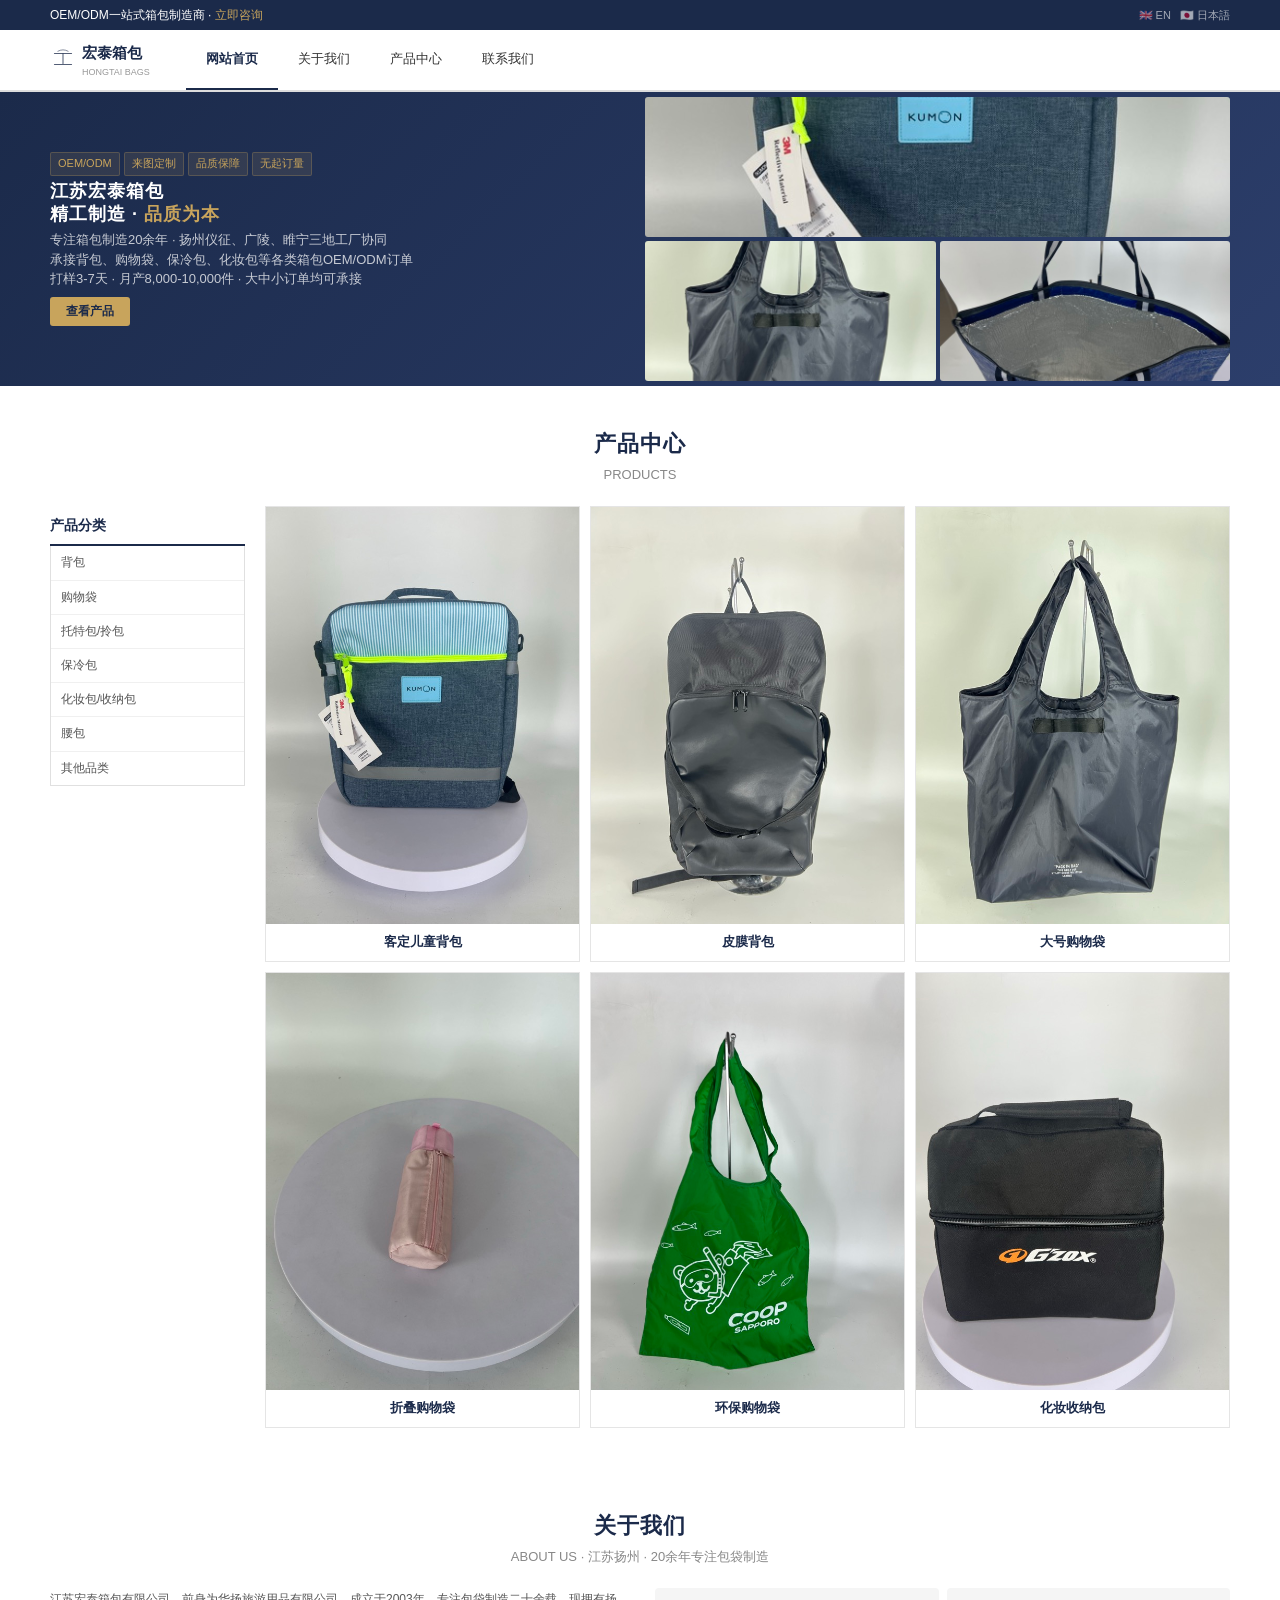
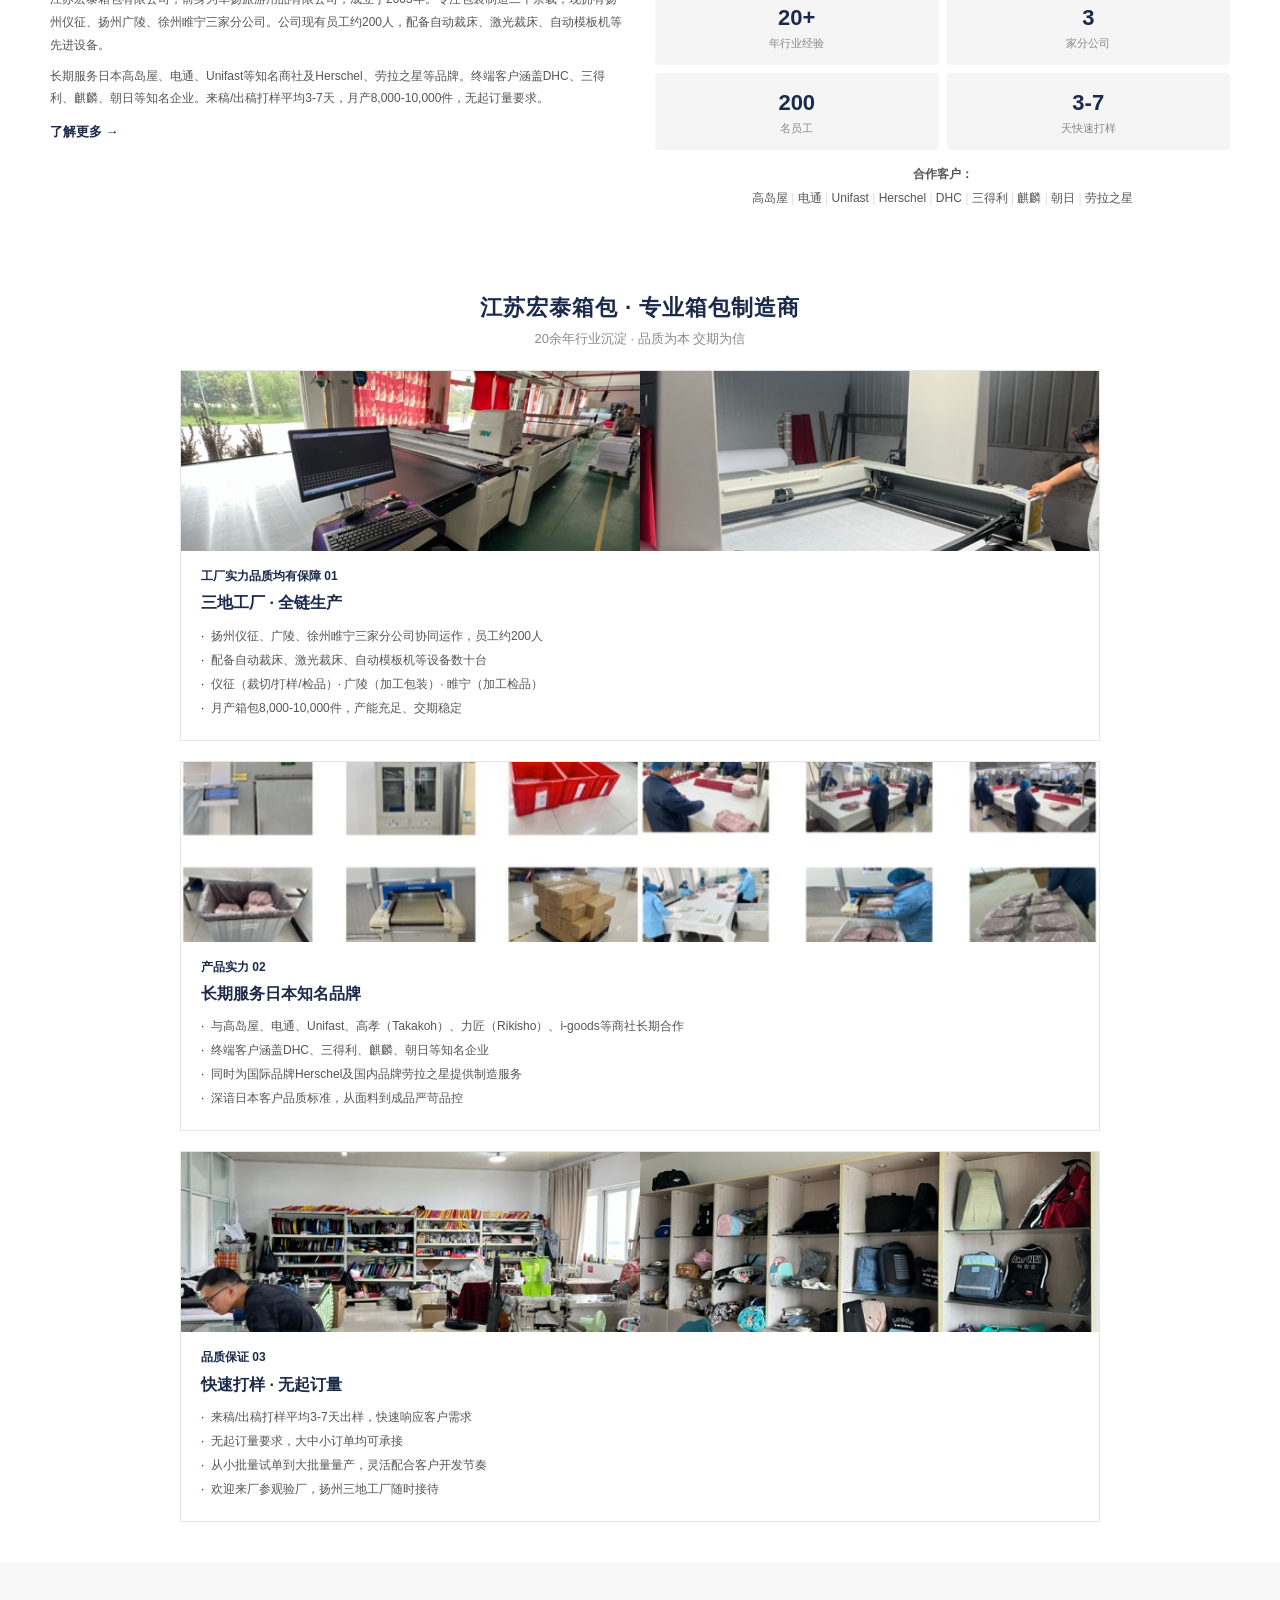
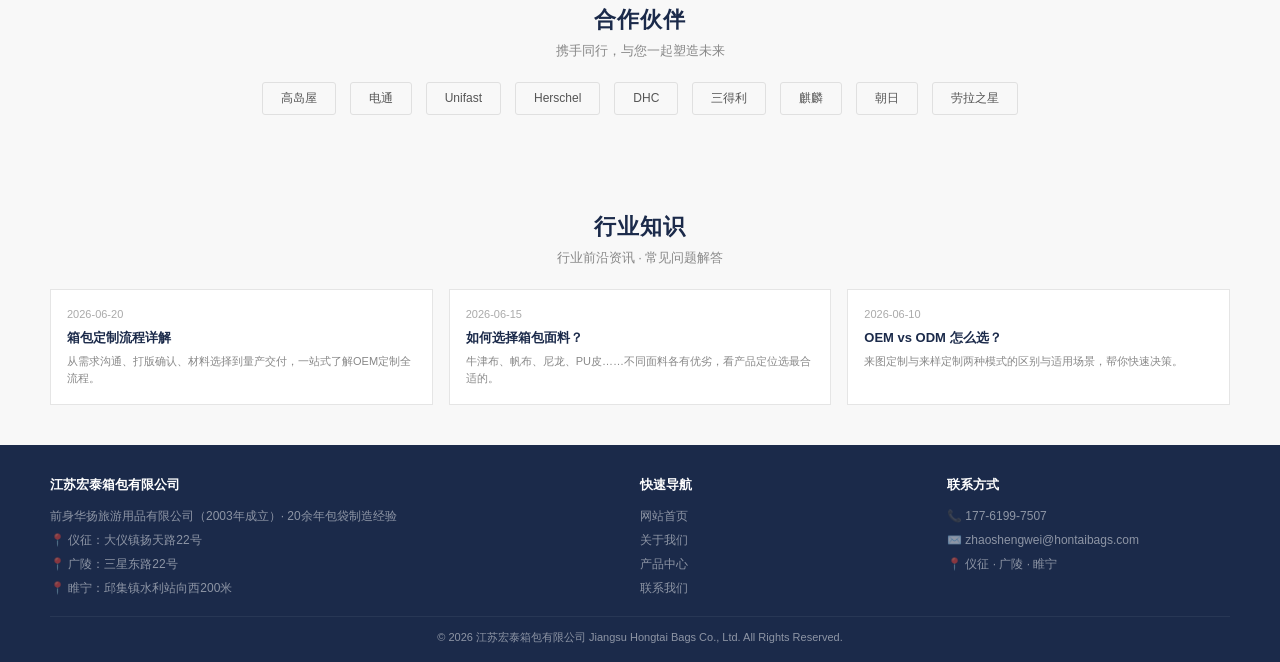
==== index.html @ 3f459416 "Initial commit - 宏泰箱包企业官网" ====
<!DOCTYPE html>
<html lang="zh-CN">
<head>
<meta charset="UTF-8">
<meta name="viewport" content="width=device-width, initial-scale=1.0">
<title>江苏宏泰箱包有限公司 - 专业箱包OEM/ODM制造商</title>
<meta name="description" content="江苏宏泰箱包有限公司 — 20余年包袋制造经验，专业箱包OEM/ODM服务。品质为本，交期为信。具备完善的生产资质。">
<link rel="icon" href="data:image/svg+xml,<svg xmlns='http://www.w3.org/2000/svg' viewBox='0 0 200 200'><rect x='30' y='48' width='140' height='5' rx='2.5' fill='%231B2A4A'/><rect x='97' y='48' width='6' height='83' rx='3' fill='%231B2A4A'/><rect x='30' y='131' width='140' height='5' rx='2.5' fill='%231B2A4A'/><path d='M58 34 Q100 10 142 34' fill='none' stroke='%231B2A4A' stroke-width='4' stroke-linecap='round'/></svg>">
<style>
*{margin:0;padding:0;box-sizing:border-box}
body{font-family:'PingFang SC','Microsoft YaHei',Arial,sans-serif;color:#333;background:#fff;font-size:13px;line-height:1.6}
a{text-decoration:none;color:inherit}
img{max-width:100%;display:block}
.container{width:1180px;margin:0 auto}

.header{background:#1B2A4A;height:30px;line-height:30px;color:#fff;font-size:12px}
.header .container{display:flex;justify-content:space-between;align-items:center}
.header a{color:#C8A45C}

.nav{background:#fff;border-bottom:2px solid #ddd;position:sticky;top:0;z-index:100}
.nav .container{display:flex;align-items:center;height:60px}
.nav-logo{display:flex;align-items:center;gap:6px;font-size:15px;font-weight:700;color:#1B2A4A;margin-right:36px}
.nav-logo small{display:block;font-size:9px;font-weight:400;color:#999}
.nav-links{display:flex;list-style:none;gap:0}
.nav-links>li{position:relative}
.nav-links>li>a{display:block;padding:0 20px;font-size:13px;color:#333;line-height:58px;border-bottom:2px solid transparent}
.nav-links>li>a:hover,.nav-links>li>a.on{color:#1B2A4A;border-bottom-color:#1B2A4A;font-weight:600}
.nav-links .dropdown{position:absolute;top:100%;left:0;background:#fff;border:1px solid #e0e0e0;border-top:2px solid #1B2A4A;min-width:140px;display:none;z-index:200;box-shadow:0 3px 8px rgba(0,0,0,0.06)}
.nav-links .dropdown a{display:block;padding:8px 16px;font-size:12px;color:#555;border-bottom:1px solid #f0f0f0;line-height:1.6}
.nav-links .dropdown a:last-child{border-bottom:none}
.nav-links .dropdown a:hover{background:#f8f8f8;color:#1B2A4A}
.nav-links>li:hover .dropdown{display:block}
.nav-toggle{display:none;background:none;border:none;font-size:20px;cursor:pointer;margin-left:auto;padding:4px 8px}

.banner{background:linear-gradient(135deg,#1B2A4A,#2C3E6B);padding:5px 0}
.banner-inner{display:grid;grid-template-columns:1fr 1fr;gap:10px;align-items:center}
.banner h1{font-size:18px;color:#fff;line-height:1.3;letter-spacing:1px}
.banner h1 em{color:#C8A45C;font-style:normal}
.banner p{font-size:13px;color:rgba(255,255,255,0.75);margin:4px 0 8px;line-height:1.5}
.banner .tags{display:flex;gap:4px;flex-wrap:wrap;margin-bottom:4px}
.banner .tags span{font-size:11px;padding:2px 7px;border-radius:2px;background:rgba(200,164,92,0.12);border:1px solid rgba(200,164,92,0.25);color:#C8A45C}
.banner-btn{display:inline-block;padding:5px 16px;background:#C8A45C;color:#1B2A4A;border-radius:3px;font-size:12px;font-weight:600}
.banner-btn:hover{background:#DFC27A}
.banner-grid{display:grid;grid-template-columns:1fr 1fr;gap:4px}
.banner-grid .bg-item{border-radius:3px;overflow:hidden;background:#f0efe9}
.banner-grid .bg-item img{width:100%;height:auto;max-height:140px;object-fit:cover;display:block}
.banner-grid .bg-item:first-child{grid-column:1/3}

.sec{padding:40px 0}
.sec-gray{background:#f8f8f8}
.stitle{text-align:center;font-size:22px;font-weight:700;color:#1B2A4A;margin-bottom:4px;letter-spacing:1px}
.ssub{text-align:center;font-size:13px;color:#888;margin-bottom:20px}

.prod-wrap{display:flex;gap:20px}
.prod-side{width:195px;flex-shrink:0}
.prod-side h4{font-size:14px;color:#1B2A4A;padding:8px 0;border-bottom:2px solid #1B2A4A;margin-bottom:0}
.prod-side ul{list-style:none;border:1px solid #e0e0e0;border-top:0}
.prod-side li{padding:7px 10px;font-size:12px;color:#555;border-bottom:1px solid #f0f0f0;cursor:pointer}
.prod-side li a{display:block;color:#555}
.prod-side li:last-child{border-bottom:0}
.prod-side li:hover,.prod-side li a:hover{color:#1B2A4A;font-weight:600}
.prod-main{flex:1}
.prod-grid{display:grid;grid-template-columns:repeat(3,1fr);gap:10px}
.prod-card{border:1px solid #e5e5e5;overflow:hidden;background:#fff}
.prod-card:hover{border-color:#1B2A4A}
.prod-card .pi{height:auto;background:#f5f5f5;display:flex;align-items:center;justify-content:center;overflow:hidden}
.prod-card .pi img{width:100%;height:auto;object-fit:cover}
.prod-card .pn{text-align:center;padding:8px 6px}
.prod-card .pn h3{font-size:13px;color:#1B2A4A}
.prod-card .pn p{font-size:11px;color:#888;margin-top:2px}

.adv-box{max-width:920px;margin:0 auto}
.adv-block{margin-bottom:20px;background:#fff;border:1px solid #e5e5e5;overflow:hidden}
.adv-block:last-child{margin-bottom:0}
.adv-block .ah{height:auto;background:#f0efe9;display:flex;align-items:center;justify-content:center;overflow:hidden;font-size:40px;color:#aaa}
.adv-block .ah img{width:100%;height:auto;max-height:180px;object-fit:cover}
.adv-block .ab{padding:16px 20px 20px}
.adv-block .ab .an{font-size:12px;color:#1B2A4A;font-weight:700}
.adv-block .ab h3{font-size:16px;color:#1B2A4A;margin:4px 0 8px}
.adv-block .ab p{font-size:12px;color:#555;line-height:2;padding-left:10px;position:relative}
.adv-block .ab p::before{content:"·";position:absolute;left:0;color:#1B2A4A}

.know-grid{display:grid;grid-template-columns:repeat(3,1fr);gap:16px}
.know-card{border:1px solid #e5e5e5;padding:16px;background:#fff}
.know-card .kd{font-size:11px;color:#aaa}
.know-card h4{font-size:13px;color:#1B2A4A;margin:4px 0}
.know-card p{font-size:11px;color:#888}

.about-wrap{display:grid;grid-template-columns:1fr 1fr;gap:30px}
.about-wrap p{font-size:12px;color:#555;margin-bottom:8px;line-height:1.9}
.about-stats{display:grid;grid-template-columns:1fr 1fr;gap:8px;margin-bottom:12px}
.about-stats .item{background:#f5f5f5;padding:12px;text-align:center;border-radius:4px}
.about-stats .item .num{font-size:22px;font-weight:700;color:#1B2A4A}
.about-stats .item .lb{font-size:11px;color:#888}
.about-cites{text-align:center;font-size:12px;color:#555;line-height:2}
.about-cites .cl{display:inline}
.about-cites .cl+.cl::before{content:" | ";color:#ddd}

.partner-logos{display:flex;justify-content:center;gap:14px;flex-wrap:wrap;margin:14px 0}
.partner-logos span{display:inline-block;padding:6px 18px;border:1px solid #e0e0e0;font-size:12px;color:#555;border-radius:3px}

footer{background:#1B2A4A;color:rgba(255,255,255,0.5);padding:30px 0 16px;font-size:12px}
.footer-grid{display:grid;grid-template-columns:2fr 1fr 1fr;gap:24px;margin-bottom:16px}
.footer-grid h4{color:#fff;font-size:13px;margin-bottom:8px}
.footer-grid p,.footer-grid a{color:rgba(255,255,255,0.5);line-height:2;font-size:12px}
.footer-grid a:hover{color:#C8A45C}
.footer-bot{text-align:center;border-top:1px solid rgba(255,255,255,0.06);padding-top:12px;font-size:11px}

@media(max-width:1180px){.container{width:100%;padding:0 15px}}
@media(max-width:860px){
  .prod-wrap{flex-direction:column}
  .prod-side{width:100%}
  .prod-grid,.know-grid{grid-template-columns:1fr 1fr}
  .about-wrap{grid-template-columns:1fr}
  .footer-grid{grid-template-columns:1fr}
}
@media(max-width:640px){
  .prod-grid,.know-grid{grid-template-columns:1fr}
  .adv-block .ah{height:auto;max-height:120px}
  .nav-links{display:none;position:absolute;top:60px;left:0;right:0;background:#fff;flex-direction:column;border-bottom:2px solid #ddd;z-index:99}
  .nav-links.open{display:flex}
  .nav-links a{padding:0 20px;line-height:42px;border-bottom:1px solid #f0f0f0}
  .nav-toggle{display:block}
}
</style>
</head>
<body>
<div class="header">
  <div class="container">
    <div>OEM/ODM一站式箱包制造商 · <a href="contact.html">立即咨询</a></div>
    <div style="font-size:11px;">
      <a href="en/index.html" target="_blank" style="color:rgba(255,255,255,0.6);margin-right:6px;">🇬🇧 EN</a>
      <a href="ja/index.html" target="_blank" style="color:rgba(255,255,255,0.6);">🇯🇵 日本語</a>
    </div>
  </div>
</div>

<div class="nav">
  <div class="container">
    <a href="index.html" class="nav-logo">
      <svg width="26" height="26" viewBox="0 0 200 200"><rect x="30" y="48" width="140" height="5" rx="2.5" fill="#1B2A4A"/><rect x="97" y="48" width="6" height="83" rx="3" fill="#1B2A4A"/><rect x="30" y="131" width="140" height="5" rx="2.5" fill="#1B2A4A"/><path d="M58 34 Q100 10 142 34" fill="none" stroke="#1B2A4A" stroke-width="4"/></svg>
      <span>宏泰箱包<small>HONGTAI BAGS</small></span>
    </a>
    <button class="nav-toggle" id="navToggle">☰</button>
    <ul class="nav-links">
      <li><a href="index.html" class="on">网站首页</a></li>
      <li>
        <a href="about.html">关于我们</a>
        <div class="dropdown">
          <a href="about.html">公司简介</a>
          <a href="about.html#equip">核心设备</a>
          <a href="#clients">合作客户</a>
        </div>
      </li>
      <li>
        <a href="products.html">产品中心</a>
        <div class="dropdown">
          <a href="products.html">背包</a>
          <a href="products.html">购物袋</a>
          <a href="products.html">托特包/拎包</a>
          <a href="products.html">保冷包</a>
          <a href="products.html">化妆包/收纳包</a>
          <a href="products.html">腰包</a>
          <a href="products.html">其他品类</a>
        </div>
      </li>
      <li>
        <a href="contact.html">联系我们</a>
        <div class="dropdown">
          <a href="contact.html">联系方式</a>
          <a href="contact.html">在线留言</a>
        </div>
      </li>
    </ul>
  </div>
</div>

<!-- ═══ Banner ═══ -->
<div class="banner">
  <div class="container banner-inner">
    <div>
      <div class="tags"><span>OEM/ODM</span><span>来图定制</span><span>品质保障</span><span>无起订量</span></div>
      <h1>江苏宏泰箱包<br>精工制造 · <em>品质为本</em></h1>
      <p>专注箱包制造20余年 · 扬州仪征、广陵、睢宁三地工厂协同<br>承接背包、购物袋、保冷包、化妆包等各类箱包OEM/ODM订单<br>打样3-7天 · 月产8,000-10,000件 · 大中小订单均可承接</p>
      <a href="products.html" class="banner-btn">查看产品</a>
    </div>
    <div class="banner-grid">
      <div class="bg-item"><img src="images/prod-bag-child.jpg" alt="背包"></div>
      <div class="bg-item"><img src="images/prod-bag-large.jpg" alt="购物袋"></div>
      <div class="bg-item"><img src="images/prod-cooler-woven.jpg" alt="保冷包"></div>
    </div>
  </div>
</div>

<!-- ═══ 产品中心 ═══ -->
<div class="sec" id="products">
  <div class="container">
    <div class="stitle">产品中心</div>
    <div class="ssub">PRODUCTS</div>
    <div class="prod-wrap">
      <div class="prod-side">
        <h4>产品分类</h4>
        <ul>
          <li><a href="products.html">背包</a></li>
          <li><a href="products.html">购物袋</a></li>
          <li><a href="products.html">托特包/拎包</a></li>
          <li><a href="products.html">保冷包</a></li>
          <li><a href="products.html">化妆包/收纳包</a></li>
          <li><a href="products.html">腰包</a></li>
          <li><a href="products.html">其他品类</a></li>
        </ul>
      </div>
      <div class="prod-main">
        <div class="prod-grid">
          <div class="prod-card"><a href="products.html"><div class="pi"><img src="images/prod-bag-child.jpg" alt="客定儿童背包"></div><div class="pn"><h3>客定儿童背包</h3></div></a></div>
          <div class="prod-card"><a href="products.html"><div class="pi"><img src="images/prod-bag-leather.jpg" alt="皮膜背包"></div><div class="pn"><h3>皮膜背包</h3></div></a></div>
          <div class="prod-card"><a href="products.html"><div class="pi"><img src="images/prod-bag-large.jpg" alt="大号购物袋"></div><div class="pn"><h3>大号购物袋</h3></div></a></div>
          <div class="prod-card"><a href="products.html"><div class="pi"><img src="images/prod-bag-fold.jpg" alt="折叠购物袋"></div><div class="pn"><h3>折叠购物袋</h3></div></a></div>
          <div class="prod-card"><a href="products.html"><div class="pi"><img src="images/prod-bag-recycled1.jpg" alt="环保购物袋"></div><div class="pn"><h3>环保购物袋</h3></div></a></div>
          <div class="prod-card"><a href="products.html"><div class="pi"><img src="images/prod-cosmetic-pouch.jpg" alt="化妆收纳包"></div><div class="pn"><h3>化妆收纳包</h3></div></a></div>
        </div>
      </div>
    </div>
  </div>
</div>

<!-- ═══ 关于我们 ═══ -->
<div class="sec" id="about">
  <div class="container">
    <div class="stitle">关于我们</div>
    <div class="ssub">ABOUT US · 江苏扬州 · 20余年专注包袋制造</div>
    <div class="about-wrap">
      <div>
        <p>江苏宏泰箱包有限公司，前身为华扬旅游用品有限公司，成立于2003年。专注包袋制造二十余载，现拥有扬州仪征、扬州广陵、徐州睢宁三家分公司。公司现有员工约200人，配备自动裁床、激光裁床、自动模板机等先进设备。</p>
        <p>长期服务日本高岛屋、电通、Unifast等知名商社及Herschel、劳拉之星等品牌。终端客户涵盖DHC、三得利、麒麟、朝日等知名企业。来稿/出稿打样平均3-7天，月产8,000-10,000件，无起订量要求。</p>
        <p style="margin-top:10px;"><a href="about.html" style="color:#1B2A4A;font-weight:600;font-size:13px;">了解更多 →</a></p>
      </div>
      <div>
        <div class="about-stats">
          <div class="item"><div class="num">20+</div><div class="lb">年行业经验</div></div>
          <div class="item"><div class="num">3</div><div class="lb">家分公司</div></div>
          <div class="item"><div class="num">200</div><div class="lb">名员工</div></div>
          <div class="item"><div class="num">3-7</div><div class="lb">天快速打样</div></div>
        </div>
        <div class="about-cites">
          <b>合作客户：</b><br>
          <span class="cl">高岛屋</span><span class="cl">电通</span><span class="cl">Unifast</span><span class="cl">Herschel</span><span class="cl">DHC</span><span class="cl">三得利</span><span class="cl">麒麟</span><span class="cl">朝日</span><span class="cl">劳拉之星</span>
        </div>
      </div>
    </div>
  </div>
</div>

<!-- ═══ 优势 ═══ -->
<div class="sec">
  <div class="container">
    <div class="stitle">江苏宏泰箱包 · 专业箱包制造商</div>
    <div class="ssub">20余年行业沉淀 · 品质为本 交期为信</div>
    <div class="adv-box">
      <div class="adv-block">
        <div class="ah" style="display:grid;grid-template-columns:1fr 1fr;padding:0;height:auto;background:#f0efe9;">
          <img src="images/equip-cutting1.jpg" alt="电脑裁床" style="width:100%;height:auto;display:block">
          <img src="images/equip-laser.jpg" alt="激光下料机" style="width:100%;height:auto;display:block">
        </div>
        <div class="ab">
          <div class="an">工厂实力品质均有保障 01</div>
          <h3>三地工厂 · 全链生产</h3>
          <p>扬州仪征、广陵、徐州睢宁三家分公司协同运作，员工约200人</p>
          <p>配备自动裁床、激光裁床、自动模板机等设备数十台</p>
          <p>仪征（裁切/打样/检品）· 广陵（加工包装）· 睢宁（加工检品）</p>
          <p>月产箱包8,000-10,000件，产能充足、交期稳定</p>
        </div>
      </div>
      <div class="adv-block">
        <div class="ah" style="display:grid;grid-template-columns:1fr 1fr;padding:0;height:auto;background:#f0efe9;">
          <img src="images/prod-japan-b.jpg" alt="日本客户" style="width:100%;height:auto;display:block">
          <img src="images/prod-japan-a.jpg" alt="日本客户" style="width:100%;height:auto;display:block">
        </div>
        <div class="ab">
          <div class="an">产品实力 02</div>
          <h3>长期服务日本知名品牌</h3>
          <p>与高岛屋、电通、Unifast、高孝（Takakoh）、力匠（Rikisho）、i-goods等商社长期合作</p>
          <p>终端客户涵盖DHC、三得利、麒麟、朝日等知名企业</p>
          <p>同时为国际品牌Herschel及国内品牌劳拉之星提供制造服务</p>
          <p>深谙日本客户品质标准，从面料到成品严苛品控</p>
        </div>
      </div>
      <div class="adv-block">
        <div class="ah" style="display:grid;grid-template-columns:1fr 1fr;padding:0;height:auto;background:#f0efe9;">
          <img src="images/equip-workshop.jpg" alt="打样车间" style="width:100%;height:auto;display:block">
          <img src="images/equip-sample-room.jpg" alt="样品室" style="width:100%;height:auto;display:block">
        </div>
        <div class="ab">
          <div class="an">品质保证 03</div>
          <h3>快速打样 · 无起订量</h3>
          <p>来稿/出稿打样平均3-7天出样，快速响应客户需求</p>
          <p>无起订量要求，大中小订单均可承接</p>
          <p>从小批量试单到大批量量产，灵活配合客户开发节奏</p>
          <p>欢迎来厂参观验厂，扬州三地工厂随时接待</p>
        </div>
      </div>
    </div>
  </div>
</div>

<!-- ═══ 合作伙伴 ═══ -->
<div class="sec sec-gray">
  <div class="container">
    <div class="stitle">合作伙伴</div>
    <div class="ssub">携手同行，与您一起塑造未来</div>
    <div class="partner-logos">
      <span>高岛屋</span><span>电通</span><span>Unifast</span><span>Herschel</span>
      <span>DHC</span><span>三得利</span><span>麒麟</span><span>朝日</span><span>劳拉之星</span>
    </div>
  </div>
</div>

<!-- ═══ 行业知识 ═══ -->
<div class="sec sec-gray">
  <div class="container">
    <div class="stitle">行业知识</div>
    <div class="ssub">行业前沿资讯 · 常见问题解答</div>
    <div class="know-grid">
      <div class="know-card">
        <div class="kd">2026-06-20</div>
        <h4>箱包定制流程详解</h4>
        <p>从需求沟通、打版确认、材料选择到量产交付，一站式了解OEM定制全流程。</p>
      </div>
      <div class="know-card">
        <div class="kd">2026-06-15</div>
        <h4>如何选择箱包面料？</h4>
        <p>牛津布、帆布、尼龙、PU皮……不同面料各有优劣，看产品定位选最合适的。</p>
      </div>
      <div class="know-card">
        <div class="kd">2026-06-10</div>
        <h4>OEM vs ODM 怎么选？</h4>
        <p>来图定制与来样定制两种模式的区别与适用场景，帮你快速决策。</p>
      </div>
    </div>
  </div>
</div>

<footer>
  <div class="container">
    <div class="footer-grid">
      <div>
        <h4>江苏宏泰箱包有限公司</h4>
        <p>前身华扬旅游用品有限公司（2003年成立）· 20余年包袋制造经验</p>
        <p>📍 仪征：大仪镇扬天路22号<br>📍 广陵：三星东路22号<br>📍 睢宁：邱集镇水利站向西200米</p>
      </div>
      <div>
        <h4>快速导航</h4>
        <a href="index.html">网站首页</a><br>
        <a href="about.html">关于我们</a><br>
        <a href="products.html">产品中心</a><br>
        <a href="contact.html">联系我们</a>
      </div>
      <div>
        <h4>联系方式</h4>
        <p>📞 177-6199-7507</p>
        <p>✉️ zhaoshengwei@hontaibags.com</p>
        <p>📍 仪征 · 广陵 · 睢宁</p>
      </div>
    </div>
    <div class="footer-bot">© 2026 江苏宏泰箱包有限公司 Jiangsu Hongtai Bags Co., Ltd. All Rights Reserved.</div>
  </div>
</footer>

<script>
document.getElementById('navToggle').addEventListener('click',function(){
  this.nextElementSibling.classList.toggle('open');
});
</script>
</body>
</html>
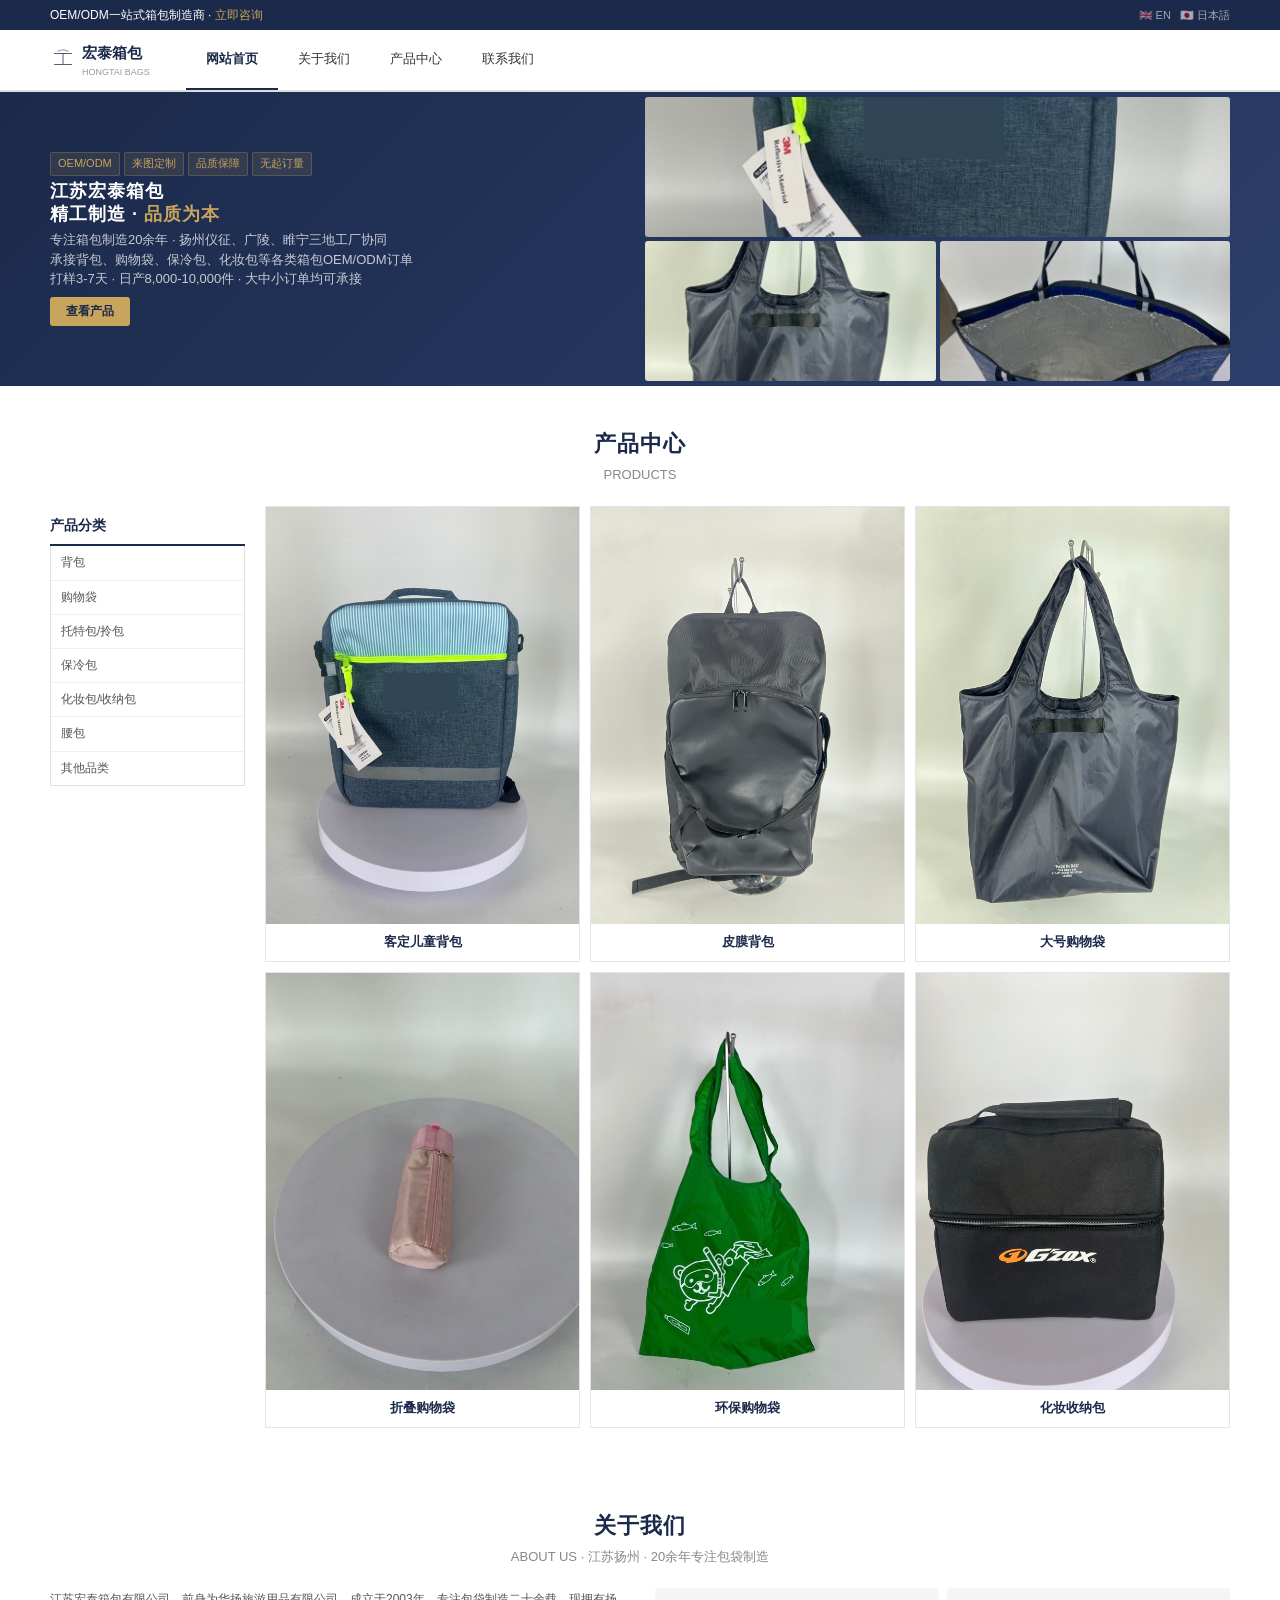
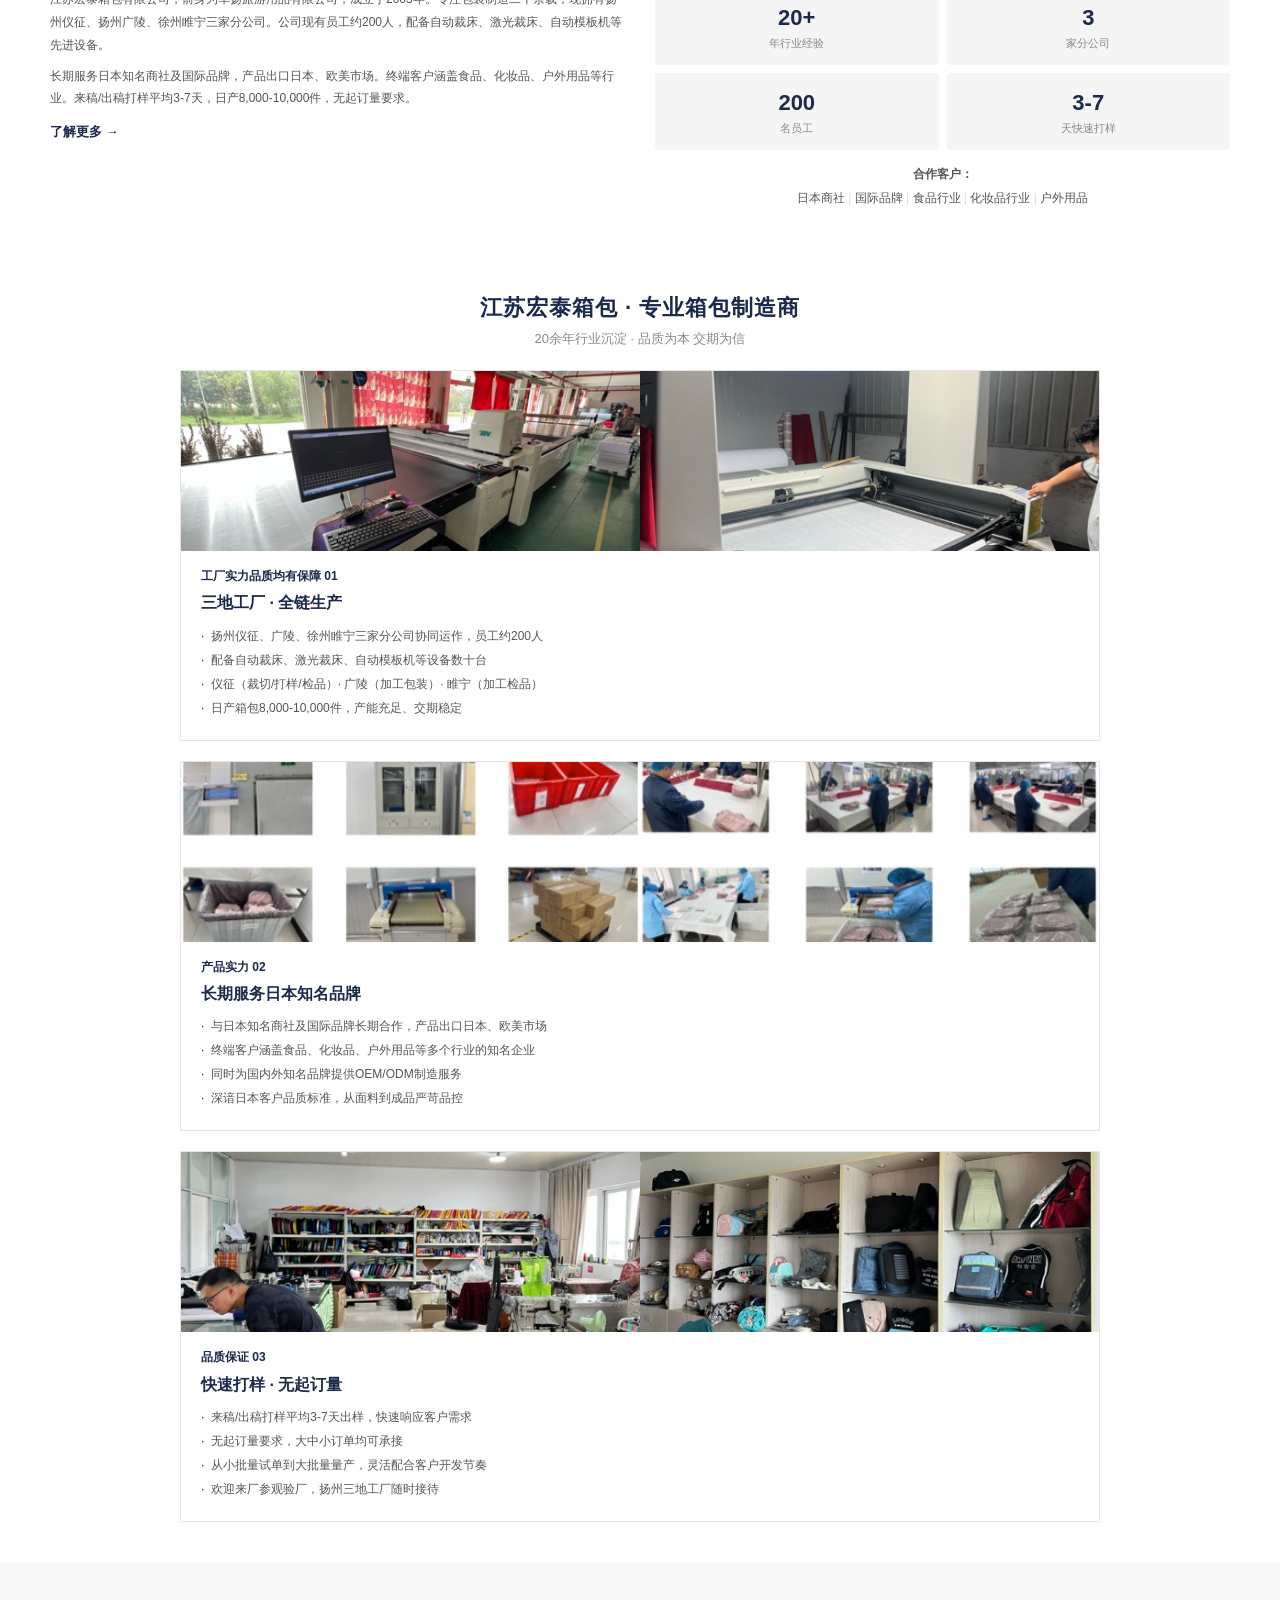
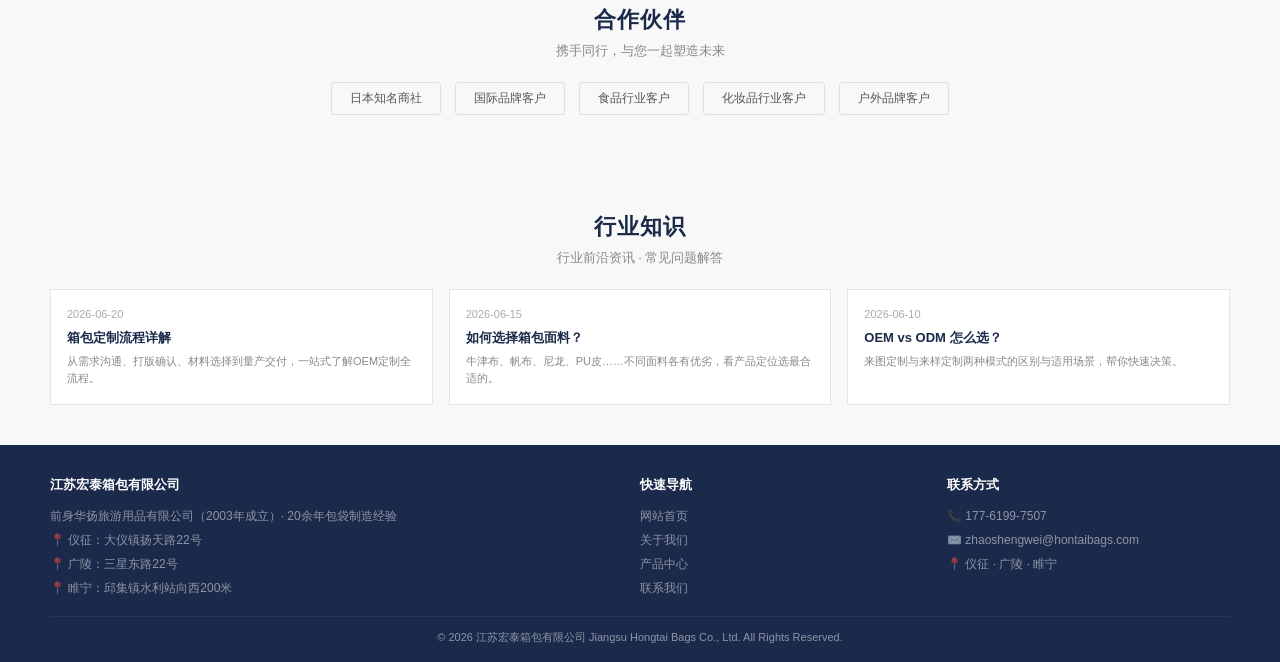
==== commit 49488c8d: "Update index.html" ====
--- a/index.html
+++ b/index.html
@@ -121,6 +121,21 @@
   .nav-links.open{display:flex}
   .nav-links a{padding:0 20px;line-height:42px;border-bottom:1px solid #f0f0f0}
   .nav-toggle{display:block}
+  .banner-inner{grid-template-columns:1fr;gap:6px}
+  .banner h1{font-size:15px}
+  .banner p{font-size:11px}
+  .banner-grid .bg-item img{max-height:100px}
+  .header .container{flex-wrap:wrap;gap:0;height:auto;padding:2px 10px}
+  .header .container > div{font-size:10px;line-height:22px}
+  .sec{padding:24px 0}
+  .stitle{font-size:18px}
+  .about-wrap p{font-size:11px}
+  .adv-block .ab{padding:10px 14px 14px}
+  .adv-block .ab p{font-size:11px;line-height:1.7}
+  .know-card{padding:10px}
+  .footer-grid{gap:12px}
+  .prod-card .pn{padding:6px}
+  .prod-card .pn h3{font-size:12px}
 }
 </style>
 </head>
@@ -181,7 +196,7 @@
     <div>
       <div class="tags"><span>OEM/ODM</span><span>来图定制</span><span>品质保障</span><span>无起订量</span></div>
       <h1>江苏宏泰箱包<br>精工制造 · <em>品质为本</em></h1>
-      <p>专注箱包制造20余年 · 扬州仪征、广陵、睢宁三地工厂协同<br>承接背包、购物袋、保冷包、化妆包等各类箱包OEM/ODM订单<br>打样3-7天 · 月产8,000-10,000件 · 大中小订单均可承接</p>
+      <p>专注箱包制造20余年 · 扬州仪征、广陵、睢宁三地工厂协同<br>承接背包、购物袋、保冷包、化妆包等各类箱包OEM/ODM订单<br>打样3-7天 · 日产8,000-10,000件 · 大中小订单均可承接</p>
       <a href="products.html" class="banner-btn">查看产品</a>
     </div>
     <div class="banner-grid">
@@ -232,7 +247,7 @@
     <div class="about-wrap">
       <div>
         <p>江苏宏泰箱包有限公司，前身为华扬旅游用品有限公司，成立于2003年。专注包袋制造二十余载，现拥有扬州仪征、扬州广陵、徐州睢宁三家分公司。公司现有员工约200人，配备自动裁床、激光裁床、自动模板机等先进设备。</p>
-        <p>长期服务日本高岛屋、电通、Unifast等知名商社及Herschel、劳拉之星等品牌。终端客户涵盖DHC、三得利、麒麟、朝日等知名企业。来稿/出稿打样平均3-7天，月产8,000-10,000件，无起订量要求。</p>
+        <p>长期服务日本知名商社及国际品牌，产品出口日本、欧美市场。终端客户涵盖食品、化妆品、户外用品等行业。来稿/出稿打样平均3-7天，日产8,000-10,000件，无起订量要求。</p>
         <p style="margin-top:10px;"><a href="about.html" style="color:#1B2A4A;font-weight:600;font-size:13px;">了解更多 →</a></p>
       </div>
       <div>
@@ -244,7 +259,7 @@
         </div>
         <div class="about-cites">
           <b>合作客户：</b><br>
-          <span class="cl">高岛屋</span><span class="cl">电通</span><span class="cl">Unifast</span><span class="cl">Herschel</span><span class="cl">DHC</span><span class="cl">三得利</span><span class="cl">麒麟</span><span class="cl">朝日</span><span class="cl">劳拉之星</span>
+          <span class="cl">日本商社</span><span class="cl">国际品牌</span><span class="cl">食品行业</span><span class="cl">化妆品行业</span><span class="cl">户外用品</span>
         </div>
       </div>
     </div>
@@ -268,7 +283,7 @@
           <p>扬州仪征、广陵、徐州睢宁三家分公司协同运作，员工约200人</p>
           <p>配备自动裁床、激光裁床、自动模板机等设备数十台</p>
           <p>仪征（裁切/打样/检品）· 广陵（加工包装）· 睢宁（加工检品）</p>
-          <p>月产箱包8,000-10,000件，产能充足、交期稳定</p>
+          <p>日产箱包8,000-10,000件，产能充足、交期稳定</p>
         </div>
       </div>
       <div class="adv-block">
@@ -279,9 +294,9 @@
         <div class="ab">
           <div class="an">产品实力 02</div>
           <h3>长期服务日本知名品牌</h3>
-          <p>与高岛屋、电通、Unifast、高孝（Takakoh）、力匠（Rikisho）、i-goods等商社长期合作</p>
-          <p>终端客户涵盖DHC、三得利、麒麟、朝日等知名企业</p>
-          <p>同时为国际品牌Herschel及国内品牌劳拉之星提供制造服务</p>
+          <p>与日本知名商社及国际品牌长期合作，产品出口日本、欧美市场</p>
+          <p>终端客户涵盖食品、化妆品、户外用品等多个行业的知名企业</p>
+          <p>同时为国内外知名品牌提供OEM/ODM制造服务</p>
           <p>深谙日本客户品质标准，从面料到成品严苛品控</p>
         </div>
       </div>
@@ -309,8 +324,7 @@
     <div class="stitle">合作伙伴</div>
     <div class="ssub">携手同行，与您一起塑造未来</div>
     <div class="partner-logos">
-      <span>高岛屋</span><span>电通</span><span>Unifast</span><span>Herschel</span>
-      <span>DHC</span><span>三得利</span><span>麒麟</span><span>朝日</span><span>劳拉之星</span>
+      <span>日本知名商社</span><span>国际品牌客户</span><span>食品行业客户</span><span>化妆品行业客户</span><span>户外品牌客户</span>
     </div>
   </div>
 </div>
